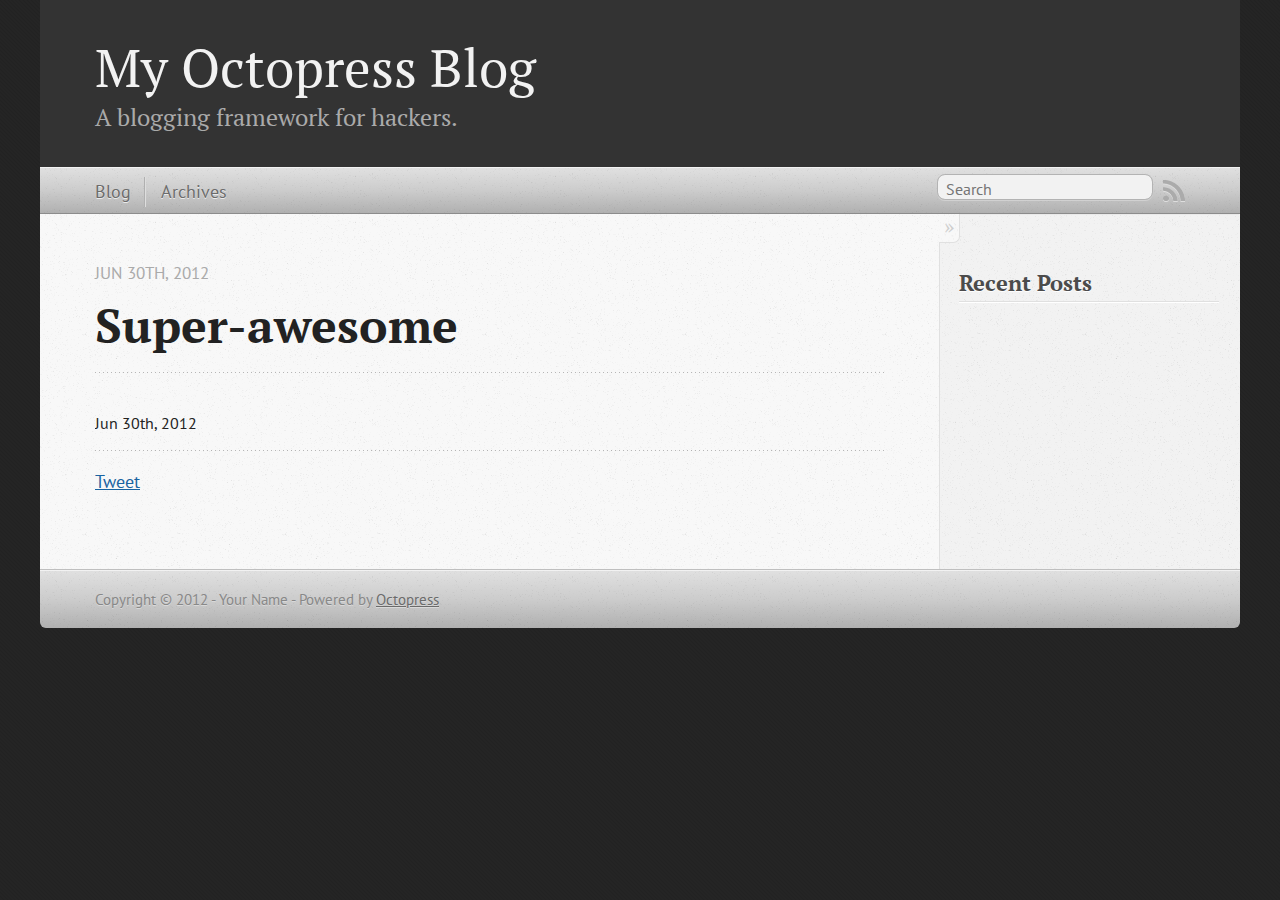
==== super-awesome/index.html @ 0fac1e9e "Site updated at 2012-06-30 07:07:06 UTC" ====
<!DOCTYPE html>
<!--[if IEMobile 7 ]><html class="no-js iem7"><![endif]-->
<!--[if lt IE 9]><html class="no-js lte-ie8"><![endif]-->
<!--[if (gt IE 8)|(gt IEMobile 7)|!(IEMobile)|!(IE)]><!--><html class="no-js" lang="en"><!--<![endif]-->
<head>
  <meta charset="utf-8">
  <title>super-awesome - My Octopress Blog</title>
  <meta name="author" content="Your Name">

  
  <meta name="description" content=" Super-awesome Jun 30th, 2012 Jun 30th, 2012 Tweet Recent Posts ">
  

  <!-- http://t.co/dKP3o1e -->
  <meta name="HandheldFriendly" content="True">
  <meta name="MobileOptimized" content="320">
  <meta name="viewport" content="width=device-width, initial-scale=1">

  
  <link rel="canonical" href="http://macotoi.github.com/super-awesome/">
  <link href="/favicon.png" rel="icon">
  <link href="/stylesheets/screen.css" media="screen, projection" rel="stylesheet" type="text/css">
  <script src="/javascripts/modernizr-2.0.js"></script>
  <script src="/javascripts/ender.js"></script>
  <script src="/javascripts/octopress.js" type="text/javascript"></script>
  <link href="/atom.xml" rel="alternate" title="My Octopress Blog" type="application/atom+xml">
  <!--Fonts from Google"s Web font directory at http://google.com/webfonts -->
<link href="http://fonts.googleapis.com/css?family=PT+Serif:regular,italic,bold,bolditalic" rel="stylesheet" type="text/css">
<link href="http://fonts.googleapis.com/css?family=PT+Sans:regular,italic,bold,bolditalic" rel="stylesheet" type="text/css">

  
  <script type="text/javascript">
    var _gaq = _gaq || [];
    _gaq.push(['_setAccount', 'UA-32995019-1']);
    _gaq.push(['_trackPageview']);

    (function() {
      var ga = document.createElement('script'); ga.type = 'text/javascript'; ga.async = true;
      ga.src = ('https:' == document.location.protocol ? 'https://ssl' : 'http://www') + '.google-analytics.com/ga.js';
      var s = document.getElementsByTagName('script')[0]; s.parentNode.insertBefore(ga, s);
    })();
  </script>


</head>

<body   >
  <header role="banner"><hgroup>
  <h1><a href="/">My Octopress Blog</a></h1>
  
    <h2>A blogging framework for hackers.</h2>
  
</hgroup>

</header>
  <nav role="navigation"><ul class="subscription" data-subscription="rss">
  <li><a href="/atom.xml" rel="subscribe-rss" title="subscribe via RSS">RSS</a></li>
  
</ul>
  
<form action="http://google.com/search" method="get">
  <fieldset role="search">
    <input type="hidden" name="q" value="site:macotoi.github.com" />
    <input class="search" type="text" name="q" results="0" placeholder="Search"/>
  </fieldset>
</form>
  
<ul class="main-navigation">
  <li><a href="/">Blog</a></li>
  <li><a href="/blog/archives">Archives</a></li>
</ul>

</nav>
  <div id="main">
    <div id="content">
      <div>
<article role="article">
  
  <header>
    <h1 class="entry-title">Super-awesome</h1>
    <p class="meta">








  


<time datetime="2012-06-30T16:04:00+09:00" pubdate data-updated="true">Jun 30<span>th</span>, 2012</time></p>
  </header>
  
  

  
    <footer>
      <p class="meta">
        
        








  


<time datetime="2012-06-30T16:04:00+09:00" pubdate data-updated="true">Jun 30<span>th</span>, 2012</time>
        
      </p>
      
        <div class="sharing">
  
  <a href="http://twitter.com/share" class="twitter-share-button" data-url="http://macotoi.github.com/super-awesome/index.html" data-via="" data-counturl="http://macotoi.github.com/super-awesome/index.html" >Tweet</a>
  
  
  
</div>

      
    </footer>
  
</article>

</div>

<aside class="sidebar">
  
    <section>
  <h1>Recent Posts</h1>
  <ul id="recent_posts">
    
  </ul>
</section>






  
</aside>


    </div>
  </div>
  <footer role="contentinfo"><p>
  Copyright &copy; 2012 - Your Name -
  <span class="credit">Powered by <a href="http://octopress.org">Octopress</a></span>
</p>

</footer>
  







  <script type="text/javascript">
    (function(){
      var twitterWidgets = document.createElement('script');
      twitterWidgets.type = 'text/javascript';
      twitterWidgets.async = true;
      twitterWidgets.src = 'http://platform.twitter.com/widgets.js';
      document.getElementsByTagName('head')[0].appendChild(twitterWidgets);
    })();
  </script>





</body>
</html>
---- stylesheets/screen.css ----
html,body,div,span,applet,object,iframe,h1,h2,h3,h4,h5,h6,p,blockquote,pre,a,abbr,acronym,address,big,cite,code,del,dfn,em,img,ins,kbd,q,s,samp,small,strike,strong,sub,sup,tt,var,b,u,i,center,dl,dt,dd,ol,ul,li,fieldset,form,label,legend,table,caption,tbody,tfoot,thead,tr,th,td,article,aside,canvas,details,embed,figure,figcaption,footer,header,hgroup,menu,nav,output,ruby,section,summary,time,mark,audio,video{margin:0;padding:0;border:0;font-size:100%;font:inherit;vertical-align:baseline}body{line-height:1}ol,ul{list-style:none}table{border-collapse:collapse;border-spacing:0}caption,th,td{text-align:left;font-weight:normal;vertical-align:middle}q,blockquote{quotes:none}q:before,q:after,blockquote:before,blockquote:after{content:"";content:none}a img{border:none}article,aside,details,figcaption,figure,footer,header,hgroup,menu,nav,section,summary{display:block}article,aside,details,figcaption,figure,footer,header,hgroup,menu,nav,section,summary{display:block}a{color:#1863a1}a:visited{color:#751590}a:focus{color:#0181eb}a:hover{color:#0181eb}a:active{color:#01579f}aside.sidebar a{color:#1863a1}aside.sidebar a:focus{color:#0181eb}aside.sidebar a:hover{color:#0181eb}aside.sidebar a:active{color:#01579f}a{-webkit-transition:color 0.3s;-moz-transition:color 0.3s;-ms-transition:color 0.3s;-o-transition:color 0.3s;transition:color 0.3s}html{background:#252525 url('/images/line-tile.png?1340632361') top left}body>div{background:#f2f2f2 url('/images/noise.png?1340632361') top left;border-bottom:1px solid #bfbfbf}body>div>div{background:#f8f8f8 url('/images/noise.png?1340632361') top left;border-right:1px solid #e0e0e0}.heading,body>header h1,h1,h2,h3,h4,h5,h6{font-family:"PT Serif","Georgia","Helvetica Neue",Arial,sans-serif}.sans,body>header h2,article header p.meta,article>footer,#content .blog-index footer,html .gist .gist-file .gist-meta,#blog-archives a.category,#blog-archives time,aside.sidebar section,body>footer{font-family:"PT Sans","Helvetica Neue",Arial,sans-serif}.serif,body,#content .blog-index a[rel=full-article]{font-family:"PT Serif",Georgia,Times,"Times New Roman",serif}.mono,pre,code,tt,p code,li code{font-family:Menlo,Monaco,"Andale Mono","lucida console","Courier New",monospace}body>header h1{font-size:2.2em;font-family:"PT Serif","Georgia","Helvetica Neue",Arial,sans-serif;font-weight:normal;line-height:1.2em;margin-bottom:0.6667em}body>header h2{font-family:"PT Serif","Georgia","Helvetica Neue",Arial,sans-serif}body{line-height:1.5em;color:#222}h1{font-size:2.2em;line-height:1.2em}@media only screen and (min-width: 992px){body{font-size:1.15em}h1{font-size:2.6em;line-height:1.2em}}h1,h2,h3,h4,h5,h6{text-rendering:optimizelegibility;margin-bottom:1em;font-weight:bold}h2,section h1{font-size:1.5em}h3,section h2,section section h1{font-size:1.3em}h4,section h3,section section h2,section section section h1{font-size:1em}h5,section h4,section section h3{font-size:.9em}h6,section h5,section section h4,section section section h3{font-size:.8em}p,blockquote,ul,ol{margin-bottom:1.5em}ul{list-style-type:disc}ul ul{list-style-type:circle;margin-bottom:0px}ul ul ul{list-style-type:square;margin-bottom:0px}ol{list-style-type:decimal}ol ol{list-style-type:lower-alpha;margin-bottom:0px}ol ol ol{list-style-type:lower-roman;margin-bottom:0px}ul,ul ul,ul ol,ol,ol ul,ol ol{margin-left:1.3em}strong{font-weight:bold}em{font-style:italic}sup,sub{font-size:0.8em;position:relative;display:inline-block}sup{top:-0.5em}sub{bottom:-0.5em}q{font-style:italic}q:before{content:"\201C"}q:after{content:"\201D"}em,dfn{font-style:italic}strong,dfn{font-weight:bold}del,s{text-decoration:line-through}abbr,acronym{border-bottom:1px dotted;cursor:help}sub,sup{line-height:0}hr{margin-bottom:0.2em}small{font-size:.8em}big{font-size:1.2em}blockquote{font-style:italic;position:relative;font-size:1.2em;line-height:1.5em;padding-left:1em;border-left:4px solid rgba(170,170,170,0.5)}blockquote cite{font-style:italic}blockquote cite a{color:#aaa !important;word-wrap:break-word}blockquote cite:before{content:'\2014';padding-right:.3em;padding-left:.3em;color:#aaa}@media only screen and (min-width: 992px){blockquote{padding-left:1.5em;border-left-width:4px}}.pullquote-right:before,.pullquote-left:before{padding:0;border:none;content:attr(data-pullquote);float:right;width:45%;margin:.5em 0 1em 1.5em;position:relative;top:7px;font-size:1.4em;line-height:1.45em}.pullquote-left:before{float:left;margin:.5em 1.5em 1em 0}.force-wrap,article a,aside.sidebar a{white-space:-moz-pre-wrap;white-space:-pre-wrap;white-space:-o-pre-wrap;white-space:pre-wrap;word-wrap:break-word}.group,body>header,body>nav,body>footer,body #content>article,body #content>div>article,body #content>div>section,body div.pagination,aside.sidebar,#main,#content,.sidebar{*zoom:1}.group:after,body>header:after,body>nav:after,body>footer:after,body #content>article:after,body #content>div>article:after,body #content>div>section:after,body div.pagination:after,aside.sidebar:after,#main:after,#content:after,.sidebar:after{content:"";display:table;clear:both}body{-webkit-text-size-adjust:none;max-width:1200px;position:relative;margin:0 auto}body>header,body>nav,body>footer,body #content>article,body #content>div>article,body #content>div>section{padding-left:18px;padding-right:18px}@media only screen and (min-width: 480px){body>header,body>nav,body>footer,body #content>article,body #content>div>article,body #content>div>section{padding-left:25px;padding-right:25px}}@media only screen and (min-width: 768px){body>header,body>nav,body>footer,body #content>article,body #content>div>article,body #content>div>section{padding-left:35px;padding-right:35px}}@media only screen and (min-width: 992px){body>header,body>nav,body>footer,body #content>article,body #content>div>article,body #content>div>section{padding-left:55px;padding-right:55px}}body div.pagination{margin-left:18px;margin-right:18px}@media only screen and (min-width: 480px){body div.pagination{margin-left:25px;margin-right:25px}}@media only screen and (min-width: 768px){body div.pagination{margin-left:35px;margin-right:35px}}@media only screen and (min-width: 992px){body div.pagination{margin-left:55px;margin-right:55px}}body>header{font-size:1em;padding-top:1.5em;padding-bottom:1.5em}#content{overflow:hidden}#content>div,#content>article{width:100%}aside.sidebar{float:none;padding:0 18px 1px;background-color:#f7f7f7;border-top:1px solid #e0e0e0}.flex-content,article img,article video,article .flash-video,aside.sidebar img{max-width:100%;height:auto}.basic-alignment.left,article img.left,article video.left,article .left.flash-video,aside.sidebar img.left{float:left;margin-right:1.5em}.basic-alignment.right,article img.right,article video.right,article .right.flash-video,aside.sidebar img.right{float:right;margin-left:1.5em}.basic-alignment.center,article img.center,article video.center,article .center.flash-video,aside.sidebar img.center{display:block;margin:0 auto 1.5em}.basic-alignment.left,article img.left,article video.left,article .left.flash-video,aside.sidebar img.left,.basic-alignment.right,article img.right,article video.right,article .right.flash-video,aside.sidebar img.right{margin-bottom:.8em}.toggle-sidebar,.no-sidebar .toggle-sidebar{display:none}@media only screen and (min-width: 750px){body.sidebar-footer aside.sidebar{float:none;width:auto;clear:left;margin:0;padding:0 35px 1px;background-color:#f7f7f7;border-top:1px solid #eaeaea}body.sidebar-footer aside.sidebar section.odd,body.sidebar-footer aside.sidebar section.even{float:left;width:48%}body.sidebar-footer aside.sidebar section.odd{margin-left:0}body.sidebar-footer aside.sidebar section.even{margin-left:4%}body.sidebar-footer aside.sidebar.thirds section{width:30%;margin-left:5%}body.sidebar-footer aside.sidebar.thirds section.first{margin-left:0;clear:both}}body.sidebar-footer #content{margin-right:0px}body.sidebar-footer .toggle-sidebar{display:none}@media only screen and (min-width: 550px){body>header{font-size:1em}}@media only screen and (min-width: 750px){aside.sidebar{float:none;width:auto;clear:left;margin:0;padding:0 35px 1px;background-color:#f7f7f7;border-top:1px solid #eaeaea}aside.sidebar section.odd,aside.sidebar section.even{float:left;width:48%}aside.sidebar section.odd{margin-left:0}aside.sidebar section.even{margin-left:4%}aside.sidebar.thirds section{width:30%;margin-left:5%}aside.sidebar.thirds section.first{margin-left:0;clear:both}}@media only screen and (min-width: 768px){body{-webkit-text-size-adjust:auto}body>header{font-size:1.2em}#main{padding:0;margin:0 auto}#content{overflow:visible;margin-right:240px;position:relative}.no-sidebar #content{margin-right:0;border-right:0}.collapse-sidebar #content{margin-right:20px}#content>div,#content>article{padding-top:17.5px;padding-bottom:17.5px;float:left}aside.sidebar{width:210px;padding:0 15px 15px;background:none;clear:none;float:left;margin:0 -100% 0 0}aside.sidebar section{width:auto;margin-left:0}aside.sidebar section.odd,aside.sidebar section.even{float:none;width:auto;margin-left:0}.collapse-sidebar aside.sidebar{float:none;width:auto;clear:left;margin:0;padding:0 35px 1px;background-color:#f7f7f7;border-top:1px solid #eaeaea}.collapse-sidebar aside.sidebar section.odd,.collapse-sidebar aside.sidebar section.even{float:left;width:48%}.collapse-sidebar aside.sidebar section.odd{margin-left:0}.collapse-sidebar aside.sidebar section.even{margin-left:4%}.collapse-sidebar aside.sidebar.thirds section{width:30%;margin-left:5%}.collapse-sidebar aside.sidebar.thirds section.first{margin-left:0;clear:both}}@media only screen and (min-width: 992px){body>header{font-size:1.3em}#content{margin-right:300px}#content>div,#content>article{padding-top:27.5px;padding-bottom:27.5px}aside.sidebar{width:260px;padding:1.2em 20px 20px}.collapse-sidebar aside.sidebar{padding-left:55px;padding-right:55px}}@media only screen and (min-width: 768px){ul,ol{margin-left:0}}body>header{background:#333}body>header h1{display:inline-block;margin:0}body>header h1 a,body>header h1 a:visited,body>header h1 a:hover{color:#f2f2f2;text-decoration:none}body>header h2{margin:.2em 0 0;font-size:1em;color:#aaa;font-weight:normal}body>nav{position:relative;background-color:#ccc;background:url('/images/noise.png?1340632361'),-webkit-gradient(linear, 50% 0%, 50% 100%, color-stop(0%, #e0e0e0), color-stop(50%, #cccccc), color-stop(100%, #b0b0b0));background:url('/images/noise.png?1340632361'),-webkit-linear-gradient(#e0e0e0,#cccccc,#b0b0b0);background:url('/images/noise.png?1340632361'),-moz-linear-gradient(#e0e0e0,#cccccc,#b0b0b0);background:url('/images/noise.png?1340632361'),-o-linear-gradient(#e0e0e0,#cccccc,#b0b0b0);background:url('/images/noise.png?1340632361'),-ms-linear-gradient(#e0e0e0,#cccccc,#b0b0b0);background:url('/images/noise.png?1340632361'),linear-gradient(#e0e0e0,#cccccc,#b0b0b0);border-top:1px solid #f2f2f2;border-bottom:1px solid #8c8c8c;padding-top:.35em;padding-bottom:.35em}body>nav form{-webkit-background-clip:padding;-moz-background-clip:padding;background-clip:padding-box;margin:0;padding:0}body>nav form .search{padding:.3em .5em 0;font-size:.85em;font-family:"PT Sans","Helvetica Neue",Arial,sans-serif;line-height:1.1em;width:95%;-webkit-border-radius:0.5em;-moz-border-radius:0.5em;-ms-border-radius:0.5em;-o-border-radius:0.5em;border-radius:0.5em;-webkit-background-clip:padding;-moz-background-clip:padding;background-clip:padding-box;-webkit-box-shadow:#d1d1d1 0 1px;-moz-box-shadow:#d1d1d1 0 1px;box-shadow:#d1d1d1 0 1px;background-color:#f2f2f2;border:1px solid #b3b3b3;color:#888}body>nav form .search:focus{color:#444;border-color:#80b1df;-webkit-box-shadow:#80b1df 0 0 4px,#80b1df 0 0 3px inset;-moz-box-shadow:#80b1df 0 0 4px,#80b1df 0 0 3px inset;box-shadow:#80b1df 0 0 4px,#80b1df 0 0 3px inset;background-color:#fff;outline:none}body>nav fieldset[role=search]{float:right;width:48%}body>nav fieldset.mobile-nav{float:left;width:48%}body>nav fieldset.mobile-nav select{width:100%;font-size:.8em;border:1px solid #888}body>nav ul{display:none}@media only screen and (min-width: 550px){body>nav{font-size:.9em}body>nav ul{margin:0;padding:0;border:0;overflow:hidden;*zoom:1;float:left;display:block;padding-top:.15em}body>nav ul li{list-style-image:none;list-style-type:none;margin-left:0;white-space:nowrap;display:inline;float:left;padding-left:0;padding-right:0}body>nav ul li:first-child,body>nav ul li.first{padding-left:0}body>nav ul li:last-child{padding-right:0}body>nav ul li.last{padding-right:0}body>nav ul.subscription{margin-left:.8em;float:right}body>nav ul.subscription li:last-child a{padding-right:0}body>nav ul li{margin:0}body>nav a{color:#6b6b6b;font-family:"PT Sans","Helvetica Neue",Arial,sans-serif;text-shadow:#ebebeb 0 1px;float:left;text-decoration:none;font-size:1.1em;padding:.1em 0;line-height:1.5em}body>nav a:visited{color:#6b6b6b}body>nav a:hover{color:#2b2b2b}body>nav li+li{border-left:1px solid #b0b0b0;margin-left:.8em}body>nav li+li a{padding-left:.8em;border-left:1px solid #dedede}body>nav form{float:right;text-align:left;padding-left:.8em;width:175px}body>nav form .search{width:93%;font-size:.95em;line-height:1.2em}body>nav ul[data-subscription$=email]+form{width:97px}body>nav ul[data-subscription$=email]+form .search{width:91%}body>nav fieldset.mobile-nav{display:none}body>nav fieldset[role=search]{width:99%}}@media only screen and (min-width: 992px){body>nav form{width:215px}body>nav ul[data-subscription$=email]+form{width:147px}}.no-placeholder body>nav .search{background:#f2f2f2 url('/images/search.png?1340632361') 0.3em 0.25em no-repeat;text-indent:1.3em}@media only screen and (min-width: 550px){.maskImage body>nav ul[data-subscription$=email]+form{width:123px}}@media only screen and (min-width: 992px){.maskImage body>nav ul[data-subscription$=email]+form{width:173px}}.maskImage ul.subscription{position:relative;top:.2em}.maskImage ul.subscription li,.maskImage ul.subscription a{border:0;padding:0}.maskImage a[rel=subscribe-rss]{position:relative;top:0px;text-indent:-999999em;background-color:#dedede;border:0;padding:0}.maskImage a[rel=subscribe-rss],.maskImage a[rel=subscribe-rss]:after{-webkit-mask-image:url('/images/rss.png?1340632361');-moz-mask-image:url('/images/rss.png?1340632361');-ms-mask-image:url('/images/rss.png?1340632361');-o-mask-image:url('/images/rss.png?1340632361');mask-image:url('/images/rss.png?1340632361');-webkit-mask-repeat:no-repeat;-moz-mask-repeat:no-repeat;-ms-mask-repeat:no-repeat;-o-mask-repeat:no-repeat;mask-repeat:no-repeat;width:22px;height:22px}.maskImage a[rel=subscribe-rss]:after{content:"";position:absolute;top:-1px;left:0;background-color:#ababab}.maskImage a[rel=subscribe-rss]:hover:after{background-color:#9e9e9e}.maskImage a[rel=subscribe-email]{position:relative;top:0px;text-indent:-999999em;background-color:#dedede;border:0;padding:0}.maskImage a[rel=subscribe-email],.maskImage a[rel=subscribe-email]:after{-webkit-mask-image:url('/images/email.png?1340632361');-moz-mask-image:url('/images/email.png?1340632361');-ms-mask-image:url('/images/email.png?1340632361');-o-mask-image:url('/images/email.png?1340632361');mask-image:url('/images/email.png?1340632361');-webkit-mask-repeat:no-repeat;-moz-mask-repeat:no-repeat;-ms-mask-repeat:no-repeat;-o-mask-repeat:no-repeat;mask-repeat:no-repeat;width:28px;height:22px}.maskImage a[rel=subscribe-email]:after{content:"";position:absolute;top:-1px;left:0;background-color:#ababab}.maskImage a[rel=subscribe-email]:hover:after{background-color:#9e9e9e}article{padding-top:1em}article header{position:relative;padding-top:2em;padding-bottom:1em;margin-bottom:1em;background:url('[data-uri]') bottom left repeat-x}article header h1{margin:0}article header h1 a{text-decoration:none}article header h1 a:hover{text-decoration:underline}article header p{font-size:.9em;color:#aaa;margin:0}article header p.meta{text-transform:uppercase;position:absolute;top:0}@media only screen and (min-width: 768px){article header{margin-bottom:1.5em;padding-bottom:1em;background:url('[data-uri]') bottom left repeat-x}}article h2{padding-top:0.8em;background:url('[data-uri]') top left repeat-x}.entry-content article h2:first-child,article header+h2{padding-top:0}article h2:first-child,article header+h2{background:none}article .feature{padding-top:.5em;margin-bottom:1em;padding-bottom:1em;background:url('[data-uri]') bottom left repeat-x;font-size:2.0em;font-style:italic;line-height:1.3em}article img,article video,article .flash-video{-webkit-border-radius:0.3em;-moz-border-radius:0.3em;-ms-border-radius:0.3em;-o-border-radius:0.3em;border-radius:0.3em;-webkit-box-shadow:rgba(0,0,0,0.15) 0 1px 4px;-moz-box-shadow:rgba(0,0,0,0.15) 0 1px 4px;box-shadow:rgba(0,0,0,0.15) 0 1px 4px;-webkit-box-sizing:border-box;-moz-box-sizing:border-box;box-sizing:border-box;border:#fff 0.5em solid}article video,article .flash-video{margin:0 auto 1.5em}article video{display:block;width:100%}article .flash-video>div{position:relative;display:block;padding-bottom:56.25%;padding-top:1px;height:0;overflow:hidden}article .flash-video>div iframe,article .flash-video>div object,article .flash-video>div embed{position:absolute;top:0;left:0;width:100%;height:100%}article>footer{padding-bottom:2.5em;margin-top:2em}article>footer p.meta{margin-bottom:.8em;font-size:.85em;clear:both;overflow:hidden}.blog-index article+article{background:url('[data-uri]') top left repeat-x}#content .blog-index{padding-top:0;padding-bottom:0}#content .blog-index article{padding-top:2em}#content .blog-index article header{background:none;padding-bottom:0}#content .blog-index article h1{font-size:2.2em}#content .blog-index article h1 a{color:inherit}#content .blog-index article h1 a:hover{color:#0181eb}#content .blog-index a[rel=full-article]{background:#ebebeb;display:inline-block;padding:.4em .8em;margin-right:.5em;text-decoration:none;color:#666;-webkit-transition:background-color 0.5s;-moz-transition:background-color 0.5s;-ms-transition:background-color 0.5s;-o-transition:background-color 0.5s;transition:background-color 0.5s}#content .blog-index a[rel=full-article]:hover{background:#0181eb;text-shadow:none;color:#f8f8f8}#content .blog-index footer{margin-top:1em}.separator,article>footer .byline+time:before,article>footer time+time:before,article>footer .comments:before,article>footer .byline ~ .categories:before{content:"\2022 ";padding:0 .4em 0 .2em;display:inline-block}#content div.pagination{text-align:center;font-size:.95em;position:relative;background:url('[data-uri]') top left repeat-x;padding-top:1.5em;padding-bottom:1.5em}#content div.pagination a{text-decoration:none;color:#aaa}#content div.pagination a.prev{position:absolute;left:0}#content div.pagination a.next{position:absolute;right:0}#content div.pagination a:hover{color:#0181eb}#content div.pagination a[href*=archive]:before,#content div.pagination a[href*=archive]:after{content:'\2014';padding:0 .3em}p.meta+.sharing{padding-top:1em;padding-left:0;background:url('[data-uri]') top left repeat-x}#fb-root{display:none}.highlight,html .gist .gist-file .gist-syntax .gist-highlight{border:1px solid #05232b !important}.highlight table td.code,html .gist .gist-file .gist-syntax .gist-highlight table td.code{width:100%}.highlight .line-numbers,html .gist .gist-file .gist-syntax .gist-highlight .line-numbers{text-align:right;font-size:13px;line-height:1.45em;background:#073642 url('/images/noise.png?1340632361') top left !important;border-right:1px solid #00232c !important;-webkit-box-shadow:#083e4b -1px 0 inset;-moz-box-shadow:#083e4b -1px 0 inset;box-shadow:#083e4b -1px 0 inset;text-shadow:#021014 0 -1px;padding:.8em !important;-webkit-border-radius:0;-moz-border-radius:0;-ms-border-radius:0;-o-border-radius:0;border-radius:0}.highlight .line-numbers span,html .gist .gist-file .gist-syntax .gist-highlight .line-numbers span{color:#586e75 !important}figure.code,.gist-file,pre{-webkit-box-shadow:rgba(0,0,0,0.06) 0 0 10px;-moz-box-shadow:rgba(0,0,0,0.06) 0 0 10px;box-shadow:rgba(0,0,0,0.06) 0 0 10px}figure.code .highlight pre,.gist-file .highlight pre,pre .highlight pre{-webkit-box-shadow:none;-moz-box-shadow:none;box-shadow:none}html .gist .gist-file{margin-bottom:1.8em;position:relative;border:none;padding-top:26px !important}html .gist .gist-file .gist-syntax{border-bottom:0 !important;background:none !important}html .gist .gist-file .gist-syntax .gist-highlight{background:#002b36 !important}html .gist .gist-file .gist-meta{padding:.6em 0.8em;border:1px solid #083e4b !important;color:#586e75;font-size:.7em !important;background:#073642 url('/images/noise.png?1340632361') top left;line-height:1.5em}html .gist .gist-file .gist-meta a{color:#75878b !important;text-decoration:none}html .gist .gist-file .gist-meta a:hover{text-decoration:underline}html .gist .gist-file .gist-meta a:hover{color:#93a1a1 !important}html .gist .gist-file .gist-meta a[href*='#file']{position:absolute;top:0;left:0;right:-10px;color:#474747 !important}html .gist .gist-file .gist-meta a[href*='#file']:hover{color:#1863a1 !important}html .gist .gist-file .gist-meta a[href*=raw]{top:.4em}pre{background:#002b36 url('/images/noise.png?1340632361') top left;-webkit-border-radius:0.4em;-moz-border-radius:0.4em;-ms-border-radius:0.4em;-o-border-radius:0.4em;border-radius:0.4em;border:1px solid #05232b;line-height:1.45em;font-size:13px;margin-bottom:2.1em;padding:.8em 1em;color:#93a1a1;overflow:auto}h3.filename+pre{-moz-border-radius-topleft:0px;-webkit-border-top-left-radius:0px;-ms-border-top-left-radius:0px;-o-border-top-left-radius:0px;border-top-left-radius:0px;-moz-border-radius-topright:0px;-webkit-border-top-right-radius:0px;-ms-border-top-right-radius:0px;-o-border-top-right-radius:0px;border-top-right-radius:0px}p code,li code{display:inline-block;white-space:no-wrap;background:#fff;font-size:.8em;line-height:1.5em;color:#555;border:1px solid #ddd;-webkit-border-radius:0.4em;-moz-border-radius:0.4em;-ms-border-radius:0.4em;-o-border-radius:0.4em;border-radius:0.4em;padding:0 .3em;margin:-1px 0}p pre code,li pre code{font-size:1em !important;background:none;border:none}.pre-code,html .gist .gist-file .gist-syntax .gist-highlight pre,.highlight code{font-family:Menlo,Monaco,"Andale Mono","lucida console","Courier New",monospace !important;overflow:scroll;overflow-y:hidden;display:block;padding:.8em !important;overflow-x:auto;line-height:1.45em;background:#002b36 url('/images/noise.png?1340632361') top left !important;color:#93a1a1 !important}.pre-code *::-moz-selection,html .gist .gist-file .gist-syntax .gist-highlight pre *::-moz-selection,.highlight code *::-moz-selection{background:#386774;color:inherit;text-shadow:#002b36 0 1px}.pre-code *::-webkit-selection,html .gist .gist-file .gist-syntax .gist-highlight pre *::-webkit-selection,.highlight code *::-webkit-selection{background:#386774;color:inherit;text-shadow:#002b36 0 1px}.pre-code *::selection,html .gist .gist-file .gist-syntax .gist-highlight pre *::selection,.highlight code *::selection{background:#386774;color:inherit;text-shadow:#002b36 0 1px}.pre-code span,html .gist .gist-file .gist-syntax .gist-highlight pre span,.highlight code span{color:#93a1a1 !important}.pre-code span,html .gist .gist-file .gist-syntax .gist-highlight pre span,.highlight code span{font-style:normal !important;font-weight:normal !important}.pre-code .c,html .gist .gist-file .gist-syntax .gist-highlight pre .c,.highlight code .c{color:#586e75 !important;font-style:italic !important}.pre-code .cm,html .gist .gist-file .gist-syntax .gist-highlight pre .cm,.highlight code .cm{color:#586e75 !important;font-style:italic !important}.pre-code .cp,html .gist .gist-file .gist-syntax .gist-highlight pre .cp,.highlight code .cp{color:#586e75 !important;font-style:italic !important}.pre-code .c1,html .gist .gist-file .gist-syntax .gist-highlight pre .c1,.highlight code .c1{color:#586e75 !important;font-style:italic !important}.pre-code .cs,html .gist .gist-file .gist-syntax .gist-highlight pre .cs,.highlight code .cs{color:#586e75 !important;font-weight:bold !important;font-style:italic !important}.pre-code .err,html .gist .gist-file .gist-syntax .gist-highlight pre .err,.highlight code .err{color:#dc322f !important;background:none !important}.pre-code .k,html .gist .gist-file .gist-syntax .gist-highlight pre .k,.highlight code .k{color:#cb4b16 !important}.pre-code .o,html .gist .gist-file .gist-syntax .gist-highlight pre .o,.highlight code .o{color:#93a1a1 !important;font-weight:bold !important}.pre-code .p,html .gist .gist-file .gist-syntax .gist-highlight pre .p,.highlight code .p{color:#93a1a1 !important}.pre-code .ow,html .gist .gist-file .gist-syntax .gist-highlight pre .ow,.highlight code .ow{color:#2aa198 !important;font-weight:bold !important}.pre-code .gd,html .gist .gist-file .gist-syntax .gist-highlight pre .gd,.highlight code .gd{color:#93a1a1 !important;background-color:#372c34 !important;display:inline-block}.pre-code .gd .x,html .gist .gist-file .gist-syntax .gist-highlight pre .gd .x,.highlight code .gd .x{color:#93a1a1 !important;background-color:#4d2d33 !important;display:inline-block}.pre-code .ge,html .gist .gist-file .gist-syntax .gist-highlight pre .ge,.highlight code .ge{color:#93a1a1 !important;font-style:italic !important}.pre-code .gh,html .gist .gist-file .gist-syntax .gist-highlight pre .gh,.highlight code .gh{color:#586e75 !important}.pre-code .gi,html .gist .gist-file .gist-syntax .gist-highlight pre .gi,.highlight code .gi{color:#93a1a1 !important;background-color:#1a412b !important;display:inline-block}.pre-code .gi .x,html .gist .gist-file .gist-syntax .gist-highlight pre .gi .x,.highlight code .gi .x{color:#93a1a1 !important;background-color:#355720 !important;display:inline-block}.pre-code .gs,html .gist .gist-file .gist-syntax .gist-highlight pre .gs,.highlight code .gs{color:#93a1a1 !important;font-weight:bold !important}.pre-code .gu,html .gist .gist-file .gist-syntax .gist-highlight pre .gu,.highlight code .gu{color:#6c71c4 !important}.pre-code .kc,html .gist .gist-file .gist-syntax .gist-highlight pre .kc,.highlight code .kc{color:#859900 !important;font-weight:bold !important}.pre-code .kd,html .gist .gist-file .gist-syntax .gist-highlight pre .kd,.highlight code .kd{color:#268bd2 !important}.pre-code .kp,html .gist .gist-file .gist-syntax .gist-highlight pre .kp,.highlight code .kp{color:#cb4b16 !important;font-weight:bold !important}.pre-code .kr,html .gist .gist-file .gist-syntax .gist-highlight pre .kr,.highlight code .kr{color:#d33682 !important;font-weight:bold !important}.pre-code .kt,html .gist .gist-file .gist-syntax .gist-highlight pre .kt,.highlight code .kt{color:#2aa198 !important}.pre-code .n,html .gist .gist-file .gist-syntax .gist-highlight pre .n,.highlight code .n{color:#268bd2 !important}.pre-code .na,html .gist .gist-file .gist-syntax .gist-highlight pre .na,.highlight code .na{color:#268bd2 !important}.pre-code .nb,html .gist .gist-file .gist-syntax .gist-highlight pre .nb,.highlight code .nb{color:#859900 !important}.pre-code .nc,html .gist .gist-file .gist-syntax .gist-highlight pre .nc,.highlight code .nc{color:#d33682 !important}.pre-code .no,html .gist .gist-file .gist-syntax .gist-highlight pre .no,.highlight code .no{color:#b58900 !important}.pre-code .nl,html .gist .gist-file .gist-syntax .gist-highlight pre .nl,.highlight code .nl{color:#859900 !important}.pre-code .ne,html .gist .gist-file .gist-syntax .gist-highlight pre .ne,.highlight code .ne{color:#268bd2 !important;font-weight:bold !important}.pre-code .nf,html .gist .gist-file .gist-syntax .gist-highlight pre .nf,.highlight code .nf{color:#268bd2 !important;font-weight:bold !important}.pre-code .nn,html .gist .gist-file .gist-syntax .gist-highlight pre .nn,.highlight code .nn{color:#b58900 !important}.pre-code .nt,html .gist .gist-file .gist-syntax .gist-highlight pre .nt,.highlight code .nt{color:#268bd2 !important;font-weight:bold !important}.pre-code .nx,html .gist .gist-file .gist-syntax .gist-highlight pre .nx,.highlight code .nx{color:#b58900 !important}.pre-code .vg,html .gist .gist-file .gist-syntax .gist-highlight pre .vg,.highlight code .vg{color:#268bd2 !important}.pre-code .vi,html .gist .gist-file .gist-syntax .gist-highlight pre .vi,.highlight code .vi{color:#268bd2 !important}.pre-code .nv,html .gist .gist-file .gist-syntax .gist-highlight pre .nv,.highlight code .nv{color:#268bd2 !important}.pre-code .mf,html .gist .gist-file .gist-syntax .gist-highlight pre .mf,.highlight code .mf{color:#2aa198 !important}.pre-code .m,html .gist .gist-file .gist-syntax .gist-highlight pre .m,.highlight code .m{color:#2aa198 !important}.pre-code .mh,html .gist .gist-file .gist-syntax .gist-highlight pre .mh,.highlight code .mh{color:#2aa198 !important}.pre-code .mi,html .gist .gist-file .gist-syntax .gist-highlight pre .mi,.highlight code .mi{color:#2aa198 !important}.pre-code .s,html .gist .gist-file .gist-syntax .gist-highlight pre .s,.highlight code .s{color:#2aa198 !important}.pre-code .sd,html .gist .gist-file .gist-syntax .gist-highlight pre .sd,.highlight code .sd{color:#2aa198 !important}.pre-code .s2,html .gist .gist-file .gist-syntax .gist-highlight pre .s2,.highlight code .s2{color:#2aa198 !important}.pre-code .se,html .gist .gist-file .gist-syntax .gist-highlight pre .se,.highlight code .se{color:#dc322f !important}.pre-code .si,html .gist .gist-file .gist-syntax .gist-highlight pre .si,.highlight code .si{color:#268bd2 !important}.pre-code .sr,html .gist .gist-file .gist-syntax .gist-highlight pre .sr,.highlight code .sr{color:#2aa198 !important}.pre-code .s1,html .gist .gist-file .gist-syntax .gist-highlight pre .s1,.highlight code .s1{color:#2aa198 !important}.pre-code div .gd,html .gist .gist-file .gist-syntax .gist-highlight pre div .gd,.highlight code div .gd,.pre-code div .gd .x,html .gist .gist-file .gist-syntax .gist-highlight pre div .gd .x,.highlight code div .gd .x,.pre-code div .gi,html .gist .gist-file .gist-syntax .gist-highlight pre div .gi,.highlight code div .gi,.pre-code div .gi .x,html .gist .gist-file .gist-syntax .gist-highlight pre div .gi .x,.highlight code div .gi .x{display:inline-block;width:100%}.highlight,.gist-highlight{margin-bottom:1.8em;background:#002b36;overflow-y:hidden;overflow-x:auto}.highlight pre,.gist-highlight pre{background:none;-webkit-border-radius:none;-moz-border-radius:none;-ms-border-radius:none;-o-border-radius:none;border-radius:none;border:none;padding:0;margin-bottom:0}pre::-webkit-scrollbar,.highlight::-webkit-scrollbar,.gist-highlight::-webkit-scrollbar{height:.5em;background:rgba(255,255,255,0.15)}pre::-webkit-scrollbar-thumb:horizontal,.highlight::-webkit-scrollbar-thumb:horizontal,.gist-highlight::-webkit-scrollbar-thumb:horizontal{background:rgba(255,255,255,0.2);-webkit-border-radius:4px;border-radius:4px}.highlight code{background:#000}figure.code{background:none;padding:0;border:0;margin-bottom:1.5em}figure.code pre{margin-bottom:0}figure.code figcaption{position:relative}figure.code .highlight{margin-bottom:0}.code-title,html .gist .gist-file .gist-meta a[href*='#file'],h3.filename,figure.code figcaption{text-align:center;font-size:13px;line-height:2em;text-shadow:#cbcccc 0 1px 0;color:#474747;font-weight:normal;margin-bottom:0;-moz-border-radius-topleft:5px;-webkit-border-top-left-radius:5px;-ms-border-top-left-radius:5px;-o-border-top-left-radius:5px;border-top-left-radius:5px;-moz-border-radius-topright:5px;-webkit-border-top-right-radius:5px;-ms-border-top-right-radius:5px;-o-border-top-right-radius:5px;border-top-right-radius:5px;font-family:"Helvetica Neue", Arial, "Lucida Grande", "Lucida Sans Unicode", Lucida, sans-serif;background:#aaa url('/images/code_bg.png?1340632361') top repeat-x;border:1px solid #565656;border-top-color:#cbcbcb;border-left-color:#a5a5a5;border-right-color:#a5a5a5;border-bottom:0}.download-source,html .gist .gist-file .gist-meta a[href*=raw],figure.code figcaption a{position:absolute;right:.8em;text-decoration:none;color:#666 !important;z-index:1;font-size:13px;text-shadow:#cbcccc 0 1px 0;padding-left:3em}.download-source:hover,html .gist .gist-file .gist-meta a[href*=raw]:hover,figure.code figcaption a:hover{text-decoration:underline}#archive #content>div,#archive #content>div>article{padding-top:0}#blog-archives{color:#aaa}#blog-archives article{padding:1em 0 1em;position:relative;background:url('[data-uri]') bottom left repeat-x}#blog-archives article:last-child{background:none}#blog-archives article footer{padding:0;margin:0}#blog-archives h1{color:#222;margin-bottom:.3em}#blog-archives h2{display:none}#blog-archives h1{font-size:1.5em}#blog-archives h1 a{text-decoration:none;color:inherit;font-weight:normal;display:inline-block}#blog-archives h1 a:hover{text-decoration:underline}#blog-archives h1 a:hover{color:#0181eb}#blog-archives a.category,#blog-archives time{color:#aaa}#blog-archives .entry-content{display:none}#blog-archives time{font-size:.9em;line-height:1.2em}#blog-archives time .month,#blog-archives time .day{display:inline-block}#blog-archives time .month{text-transform:uppercase}#blog-archives p{margin-bottom:1em}#blog-archives a,#blog-archives .entry-content a{color:inherit}#blog-archives a:hover,#blog-archives .entry-content a:hover{color:#0181eb}#blog-archives a:hover{color:#0181eb}@media only screen and (min-width: 550px){#blog-archives article{margin-left:5em}#blog-archives h2{margin-bottom:.3em;font-weight:normal;display:inline-block;position:relative;top:-1px;float:left}#blog-archives h2:first-child{padding-top:.75em}#blog-archives time{position:absolute;text-align:right;left:0em;top:1.8em}#blog-archives .year{display:none}#blog-archives article{padding-left:4.5em;padding-bottom:.7em}#blog-archives a.category{line-height:1.1em}}#content>.category article{margin-left:0;padding-left:6.8em}#content>.category .year{display:inline}.side-shadow-border,aside.sidebar section h1,aside.sidebar li{-webkit-box-shadow:#fff 0 1px;-moz-box-shadow:#fff 0 1px;box-shadow:#fff 0 1px}aside.sidebar{overflow:hidden;color:#4b4b4b;text-shadow:#fff 0 1px}aside.sidebar section{font-size:.8em;line-height:1.4em;margin-bottom:1.5em}aside.sidebar section h1{margin:1.5em 0 0;padding-bottom:.2em;border-bottom:1px solid #e0e0e0}aside.sidebar section h1+p{padding-top:.4em}aside.sidebar img{-webkit-border-radius:0.3em;-moz-border-radius:0.3em;-ms-border-radius:0.3em;-o-border-radius:0.3em;border-radius:0.3em;-webkit-box-shadow:rgba(0,0,0,0.15) 0 1px 4px;-moz-box-shadow:rgba(0,0,0,0.15) 0 1px 4px;box-shadow:rgba(0,0,0,0.15) 0 1px 4px;-webkit-box-sizing:border-box;-moz-box-sizing:border-box;box-sizing:border-box;border:#fff 0.3em solid}aside.sidebar ul{margin-bottom:0.5em;margin-left:0}aside.sidebar li{list-style:none;padding:.5em 0;margin:0;border-bottom:1px solid #e0e0e0}aside.sidebar li p:last-child{margin-bottom:0}aside.sidebar a{color:inherit;-webkit-transition:color 0.5s;-moz-transition:color 0.5s;-ms-transition:color 0.5s;-o-transition:color 0.5s;transition:color 0.5s}aside.sidebar:hover a{color:#1863a1}aside.sidebar:hover a:hover{color:#0181eb}.aside-alt-link,#tweets a[href*='twitter.com/search'],#pinboard_linkroll .pin-tag{color:#7e7e7e}.aside-alt-link:hover,#tweets a[href*='twitter.com/search']:hover,#pinboard_linkroll .pin-tag:hover{color:#0181eb}@media only screen and (min-width: 768px){.toggle-sidebar{outline:none;position:absolute;right:-10px;top:0;bottom:0;display:inline-block;text-decoration:none;color:#cecece;width:9px;cursor:pointer}.toggle-sidebar:hover{background:#e9e9e9;background:-webkit-gradient(linear, 0% 50%, 100% 50%, color-stop(0%, rgba(224,224,224,0.5)), color-stop(100%, rgba(224,224,224,0)));background:-webkit-linear-gradient(left, rgba(224,224,224,0.5),rgba(224,224,224,0));background:-moz-linear-gradient(left, rgba(224,224,224,0.5),rgba(224,224,224,0));background:-o-linear-gradient(left, rgba(224,224,224,0.5),rgba(224,224,224,0));background:-ms-linear-gradient(left, rgba(224,224,224,0.5),rgba(224,224,224,0));background:linear-gradient(left, rgba(224,224,224,0.5),rgba(224,224,224,0))}.toggle-sidebar:after{position:absolute;right:-11px;top:0;width:20px;font-size:1.2em;line-height:1.1em;padding-bottom:.15em;-moz-border-radius-bottomright:0.3em;-webkit-border-bottom-right-radius:0.3em;-ms-border-bottom-right-radius:0.3em;-o-border-bottom-right-radius:0.3em;border-bottom-right-radius:0.3em;text-align:center;background:#f8f8f8 url('/images/noise.png?1340632361') top left;border-bottom:1px solid #e0e0e0;border-right:1px solid #e0e0e0;content:"\00BB";text-indent:-1px}.collapse-sidebar .toggle-sidebar{text-indent:0px;right:-20px;width:19px}.collapse-sidebar .toggle-sidebar:hover{background:#e9e9e9}.collapse-sidebar .toggle-sidebar:after{border-left:1px solid #e0e0e0;text-shadow:#fff 0 1px;content:"\00AB";left:0px;right:0;text-align:center;text-indent:0;border:0;border-right-width:0;background:none}}#tweets .loading{background:url('[data-uri]') no-repeat center 0.5em;color:#c4c4c4;text-shadow:#f8f8f8 0 1px;text-align:center;padding:2.5em 0 .5em}#tweets .loading.error{background:url('[data-uri]') no-repeat center 0.5em}#tweets p{position:relative;padding-right:1em}#tweets a[href*=status]:first-child{color:#a4a4a4;float:right;padding:0 0 .1em 1em;position:relative;right:-1.3em;text-shadow:#fff 0 1px;font-size:.7em;text-decoration:none}#tweets a[href*=status]:first-child span{font-size:1.5em}#tweets a[href*=status]:first-child:hover{color:#0181eb;text-decoration:none}#tweets a[href*='twitter.com/search']{text-decoration:none}#tweets a[href*='twitter.com/search']:hover{text-decoration:underline}.googleplus h1{-moz-box-shadow:none !important;-webkit-box-shadow:none !important;-o-box-shadow:none !important;box-shadow:none !important;border-bottom:0px none !important}.googleplus a{text-decoration:none;white-space:normal !important;line-height:32px}.googleplus a img{float:left;margin-right:0.5em;border:0 none}.googleplus-hidden{position:absolute;top:-1000em;left:-1000em}#pinboard_linkroll .pin-title,#pinboard_linkroll .pin-description{display:block;margin-bottom:.5em}#pinboard_linkroll .pin-tag{text-decoration:none}#pinboard_linkroll .pin-tag:hover{text-decoration:underline}#pinboard_linkroll .pin-tag:after{content:','}#pinboard_linkroll .pin-tag:last-child:after{content:''}.delicious-posts a.delicious-link{margin-bottom:.5em;display:block}.delicious-posts p{font-size:1em}body>footer{font-size:.8em;color:#888;text-shadow:#d9d9d9 0 1px;background-color:#ccc;background:url('/images/noise.png?1340632361'),-webkit-gradient(linear, 50% 0%, 50% 100%, color-stop(0%, #e0e0e0), color-stop(50%, #cccccc), color-stop(100%, #b0b0b0));background:url('/images/noise.png?1340632361'),-webkit-linear-gradient(#e0e0e0,#cccccc,#b0b0b0);background:url('/images/noise.png?1340632361'),-moz-linear-gradient(#e0e0e0,#cccccc,#b0b0b0);background:url('/images/noise.png?1340632361'),-o-linear-gradient(#e0e0e0,#cccccc,#b0b0b0);background:url('/images/noise.png?1340632361'),-ms-linear-gradient(#e0e0e0,#cccccc,#b0b0b0);background:url('/images/noise.png?1340632361'),linear-gradient(#e0e0e0,#cccccc,#b0b0b0);border-top:1px solid #f2f2f2;position:relative;padding-top:1em;padding-bottom:1em;margin-bottom:3em;-moz-border-radius-bottomleft:0.4em;-webkit-border-bottom-left-radius:0.4em;-ms-border-bottom-left-radius:0.4em;-o-border-bottom-left-radius:0.4em;border-bottom-left-radius:0.4em;-moz-border-radius-bottomright:0.4em;-webkit-border-bottom-right-radius:0.4em;-ms-border-bottom-right-radius:0.4em;-o-border-bottom-right-radius:0.4em;border-bottom-right-radius:0.4em;z-index:1}body>footer a{color:#6b6b6b}body>footer a:visited{color:#6b6b6b}body>footer a:hover{color:#484848}body>footer p:last-child{margin-bottom:0}
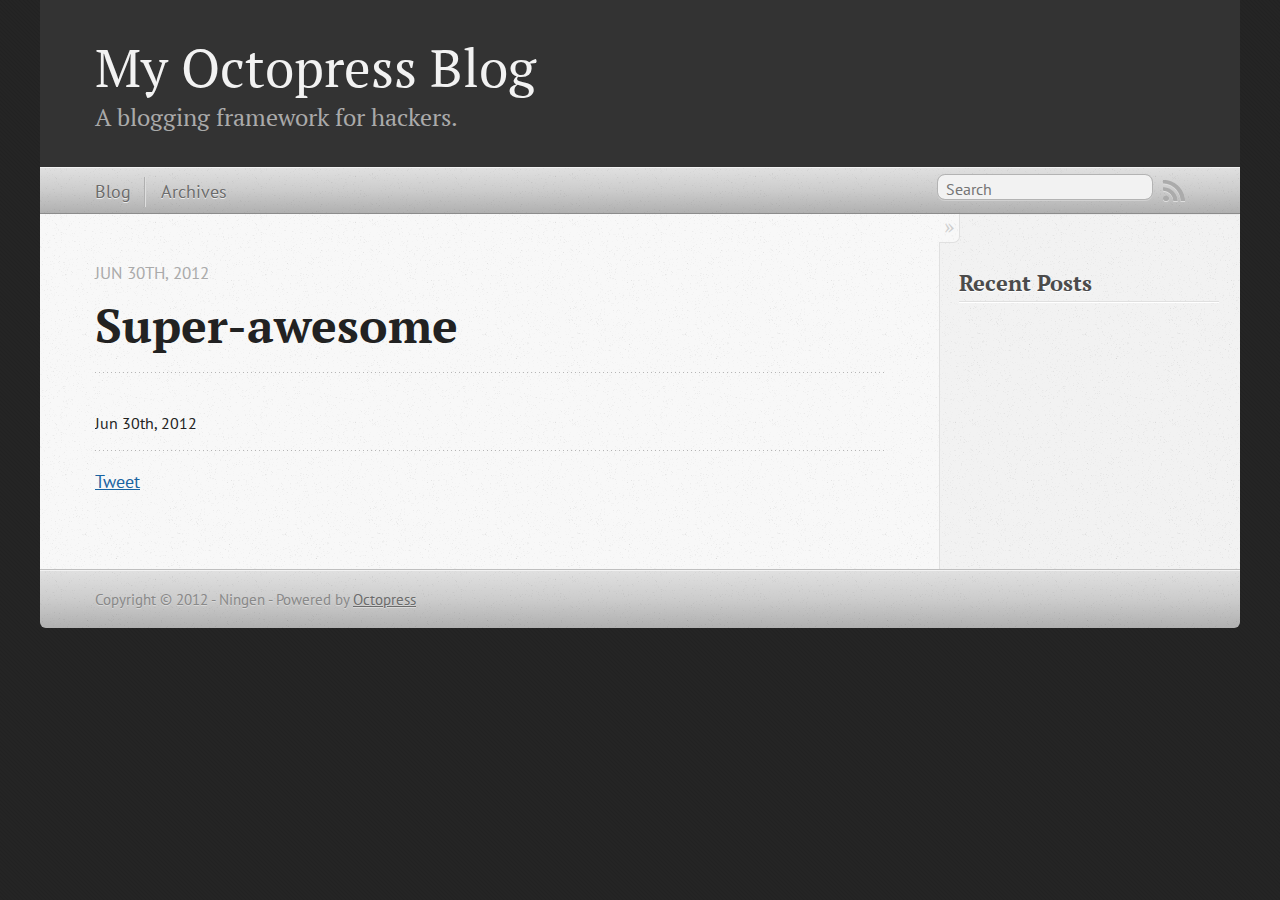
==== commit e472745c: "Site updated at 2012-06-30 07:19:10 UTC" ====
--- a/super-awesome/index.html
+++ b/super-awesome/index.html
@@ -6,7 +6,7 @@
 <head>
   <meta charset="utf-8">
   <title>super-awesome - My Octopress Blog</title>
-  <meta name="author" content="Your Name">
+  <meta name="author" content="Ningen">
 
   
   <meta name="description" content=" Super-awesome Jun 30th, 2012 Jun 30th, 2012 Tweet Recent Posts ">
@@ -152,7 +152,7 @@
     </div>
   </div>
   <footer role="contentinfo"><p>
-  Copyright &copy; 2012 - Your Name -
+  Copyright &copy; 2012 - Ningen -
   <span class="credit">Powered by <a href="http://octopress.org">Octopress</a></span>
 </p>
 
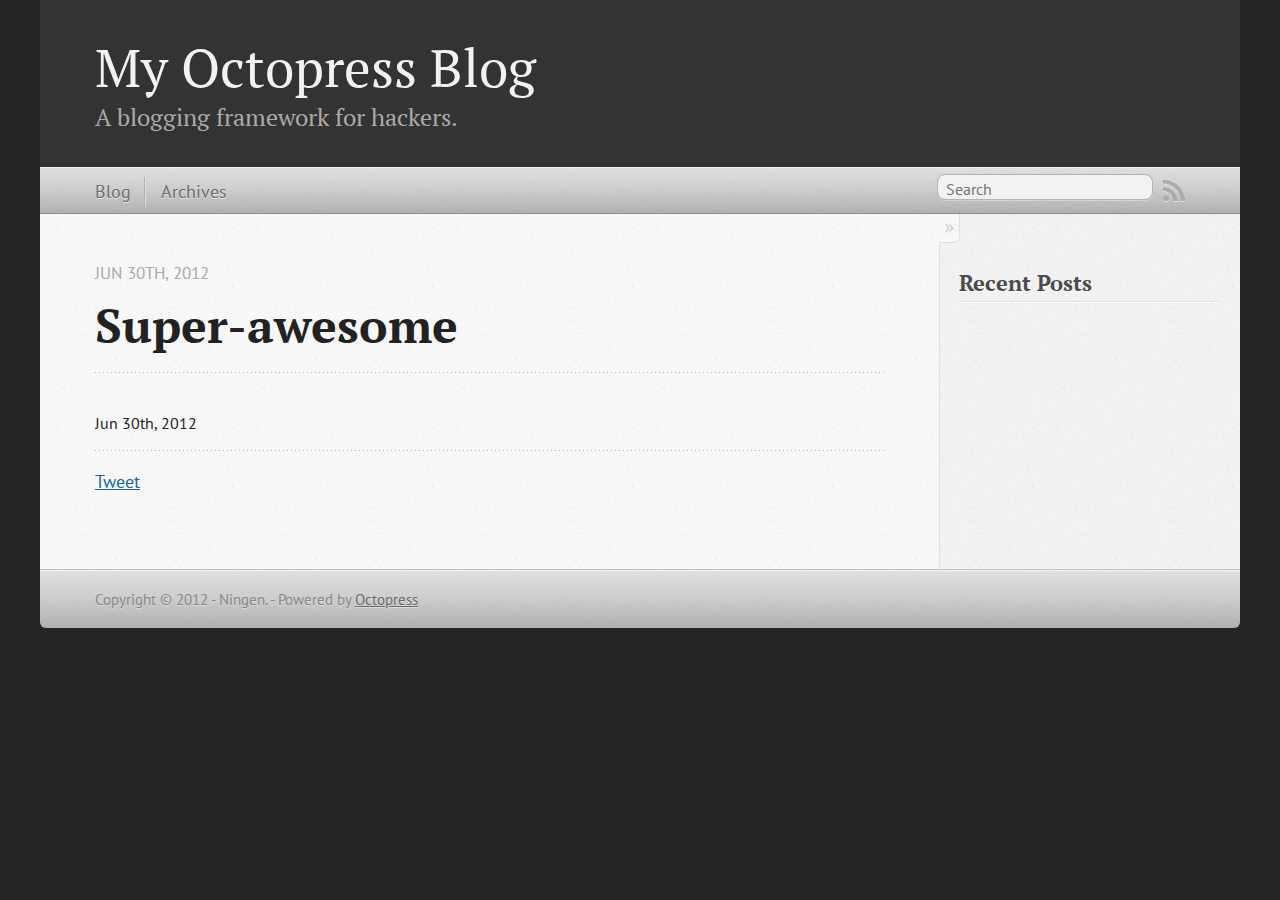
==== commit aeae0a3d: "Site updated at 2012-06-30 10:59:49 UTC" ====
--- a/super-awesome/index.html
+++ b/super-awesome/index.html
@@ -5,8 +5,8 @@
 <!--[if (gt IE 8)|(gt IEMobile 7)|!(IEMobile)|!(IE)]><!--><html class="no-js" lang="en"><!--<![endif]-->
 <head>
   <meta charset="utf-8">
-  <title>super-awesome - My Octopress Blog</title>
-  <meta name="author" content="Ningen">
+  <title>super-awesome - My Octopress  Blog</title>
+  <meta name="author" content="Ningen.">
 
   
   <meta name="description" content=" Super-awesome Jun 30th, 2012 Jun 30th, 2012 Tweet Recent Posts ">
@@ -24,7 +24,7 @@
   <script src="/javascripts/modernizr-2.0.js"></script>
   <script src="/javascripts/ender.js"></script>
   <script src="/javascripts/octopress.js" type="text/javascript"></script>
-  <link href="/atom.xml" rel="alternate" title="My Octopress Blog" type="application/atom+xml">
+  <link href="/atom.xml" rel="alternate" title="My Octopress  Blog" type="application/atom+xml">
   <!--Fonts from Google"s Web font directory at http://google.com/webfonts -->
 <link href="http://fonts.googleapis.com/css?family=PT+Serif:regular,italic,bold,bolditalic" rel="stylesheet" type="text/css">
 <link href="http://fonts.googleapis.com/css?family=PT+Sans:regular,italic,bold,bolditalic" rel="stylesheet" type="text/css">
@@ -47,7 +47,7 @@
 
 <body   >
   <header role="banner"><hgroup>
-  <h1><a href="/">My Octopress Blog</a></h1>
+  <h1><a href="/">My Octopress  Blog</a></h1>
   
     <h2>A blogging framework for hackers.</h2>
   
@@ -152,7 +152,7 @@
     </div>
   </div>
   <footer role="contentinfo"><p>
-  Copyright &copy; 2012 - Ningen -
+  Copyright &copy; 2012 - Ningen. -
   <span class="credit">Powered by <a href="http://octopress.org">Octopress</a></span>
 </p>
 
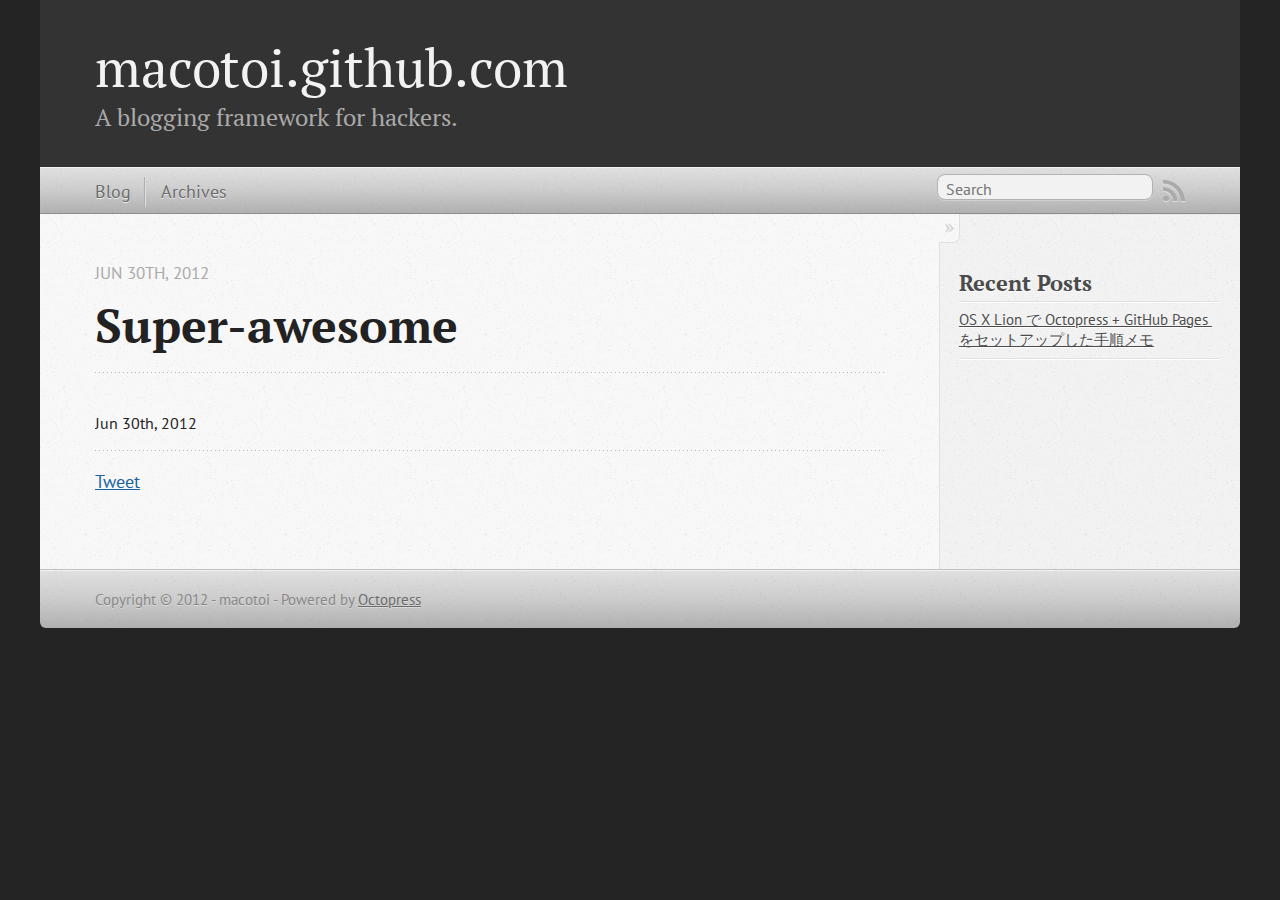
==== commit 201cb3e5: "Site updated at 2012-07-01 02:41:42 UTC" ====
--- a/super-awesome/index.html
+++ b/super-awesome/index.html
@@ -5,11 +5,12 @@
 <!--[if (gt IE 8)|(gt IEMobile 7)|!(IEMobile)|!(IE)]><!--><html class="no-js" lang="en"><!--<![endif]-->
 <head>
   <meta charset="utf-8">
-  <title>super-awesome - My Octopress  Blog</title>
-  <meta name="author" content="Ningen.">
-
-  
-  <meta name="description" content=" Super-awesome Jun 30th, 2012 Jun 30th, 2012 Tweet Recent Posts ">
+  <title>super-awesome - macotoi.github.com</title>
+  <meta name="author" content="macotoi">
+
+  
+  <meta name="description" content="Super-awesome Jun 30th, 2012 Jun 30th, 2012 Tweet Recent Posts OS X Lion で Octopress + GitHub Pages をセットアップした手順メモ <!--
+google_ad_client = "ca-pub- &hellip;">
   
 
   <!-- http://t.co/dKP3o1e -->
@@ -24,7 +25,7 @@
   <script src="/javascripts/modernizr-2.0.js"></script>
   <script src="/javascripts/ender.js"></script>
   <script src="/javascripts/octopress.js" type="text/javascript"></script>
-  <link href="/atom.xml" rel="alternate" title="My Octopress  Blog" type="application/atom+xml">
+  <link href="/atom.xml" rel="alternate" title="macotoi.github.com" type="application/atom+xml">
   <!--Fonts from Google"s Web font directory at http://google.com/webfonts -->
 <link href="http://fonts.googleapis.com/css?family=PT+Serif:regular,italic,bold,bolditalic" rel="stylesheet" type="text/css">
 <link href="http://fonts.googleapis.com/css?family=PT+Sans:regular,italic,bold,bolditalic" rel="stylesheet" type="text/css">
@@ -47,7 +48,7 @@
 
 <body   >
   <header role="banner"><hgroup>
-  <h1><a href="/">My Octopress  Blog</a></h1>
+  <h1><a href="/">macotoi.github.com</a></h1>
   
     <h2>A blogging framework for hackers.</h2>
   
@@ -122,6 +123,8 @@
   
   
   
+    <div class="fb-like" data-send="true" data-width="450" data-show-faces="false"></div>
+  
 </div>
 
       
@@ -137,6 +140,10 @@
   <h1>Recent Posts</h1>
   <ul id="recent_posts">
     
+      <li class="post">
+        <a href="/blog/2012/06/30/install-octopress/">OS X Lion で Octopress + GitHub Pages をセットアップした手順メモ</a>
+      </li>
+    
   </ul>
 </section>
 
@@ -144,6 +151,19 @@
 
 
 
+<section>
+<script type="text/javascript"><!--
+google_ad_client = "ca-pub-1824541850013384";
+/* Link Unit (Middle) */
+google_ad_slot = "4990711379";
+google_ad_width = 160;
+google_ad_height = 90;
+//-->
+</script>
+<script type="text/javascript"
+src="http://pagead2.googlesyndication.com/pagead/show_ads.js">
+</script>
+</section>
 
   
 </aside>
@@ -152,7 +172,7 @@
     </div>
   </div>
   <footer role="contentinfo"><p>
-  Copyright &copy; 2012 - Ningen. -
+  Copyright &copy; 2012 - macotoi -
   <span class="credit">Powered by <a href="http://octopress.org">Octopress</a></span>
 </p>
 
@@ -160,6 +180,15 @@
   
 
 
+
+<div id="fb-root"></div>
+<script>(function(d, s, id) {
+  var js, fjs = d.getElementsByTagName(s)[0];
+  if (d.getElementById(id)) {return;}
+  js = d.createElement(s); js.id = id;
+  js.src = "//connect.facebook.net/en_US/all.js#appId=212934732101925&xfbml=1";
+  fjs.parentNode.insertBefore(js, fjs);
+}(document, 'script', 'facebook-jssdk'));</script>
 
 
 
